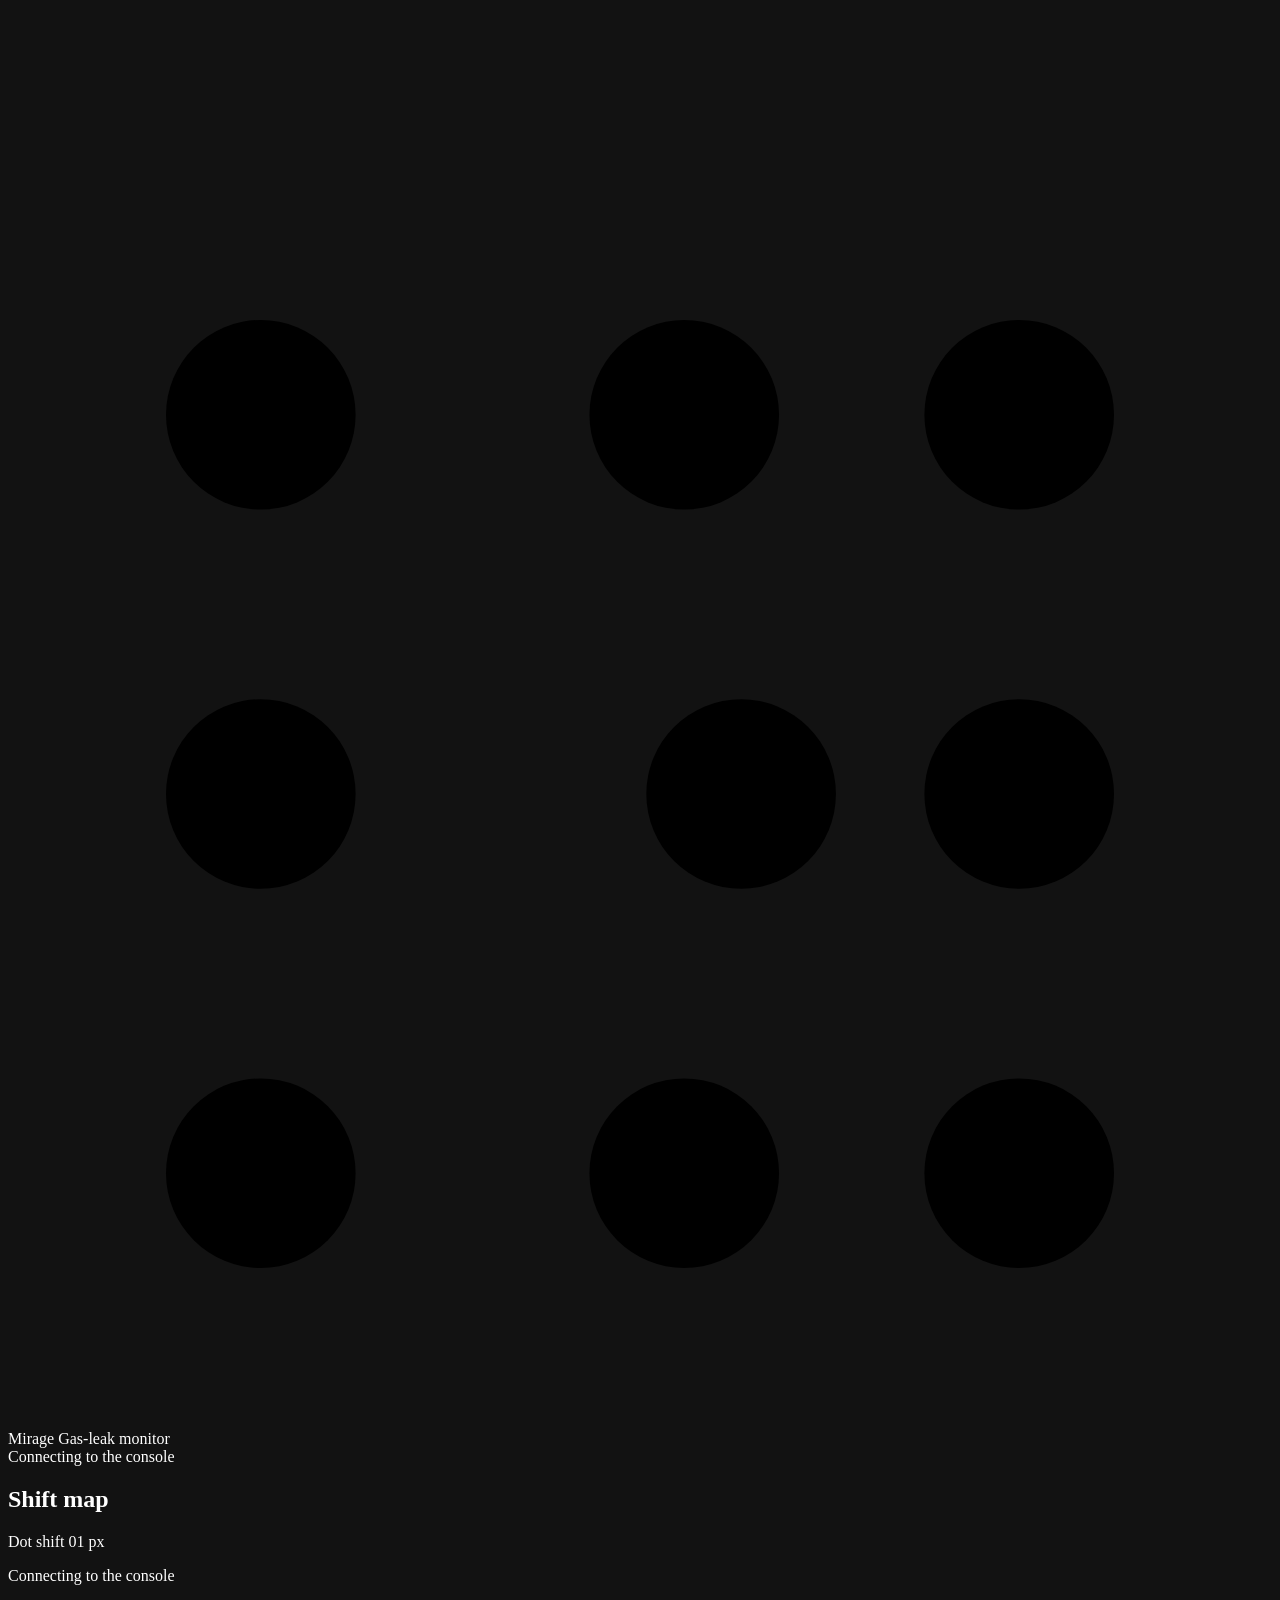
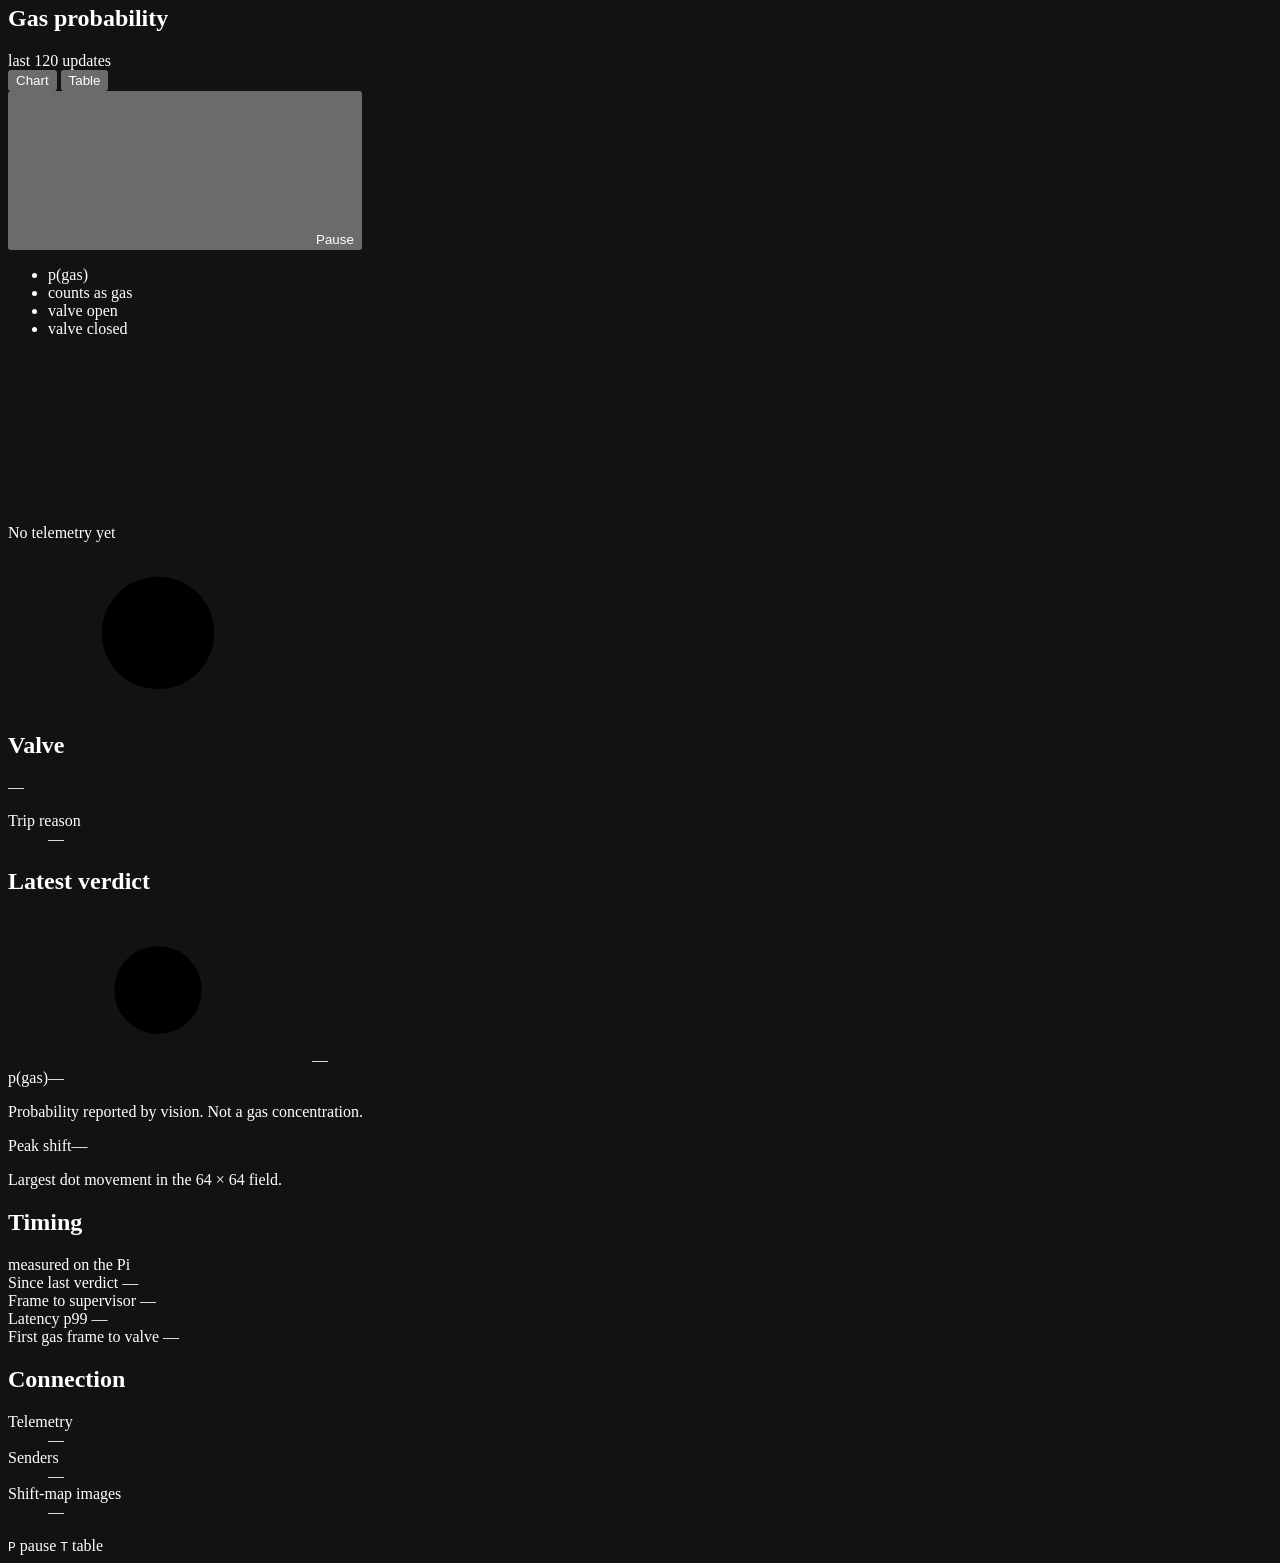
==== mirage-starter/mac/web/index.html @ af449a00 "Add a browser console for the Mac dashboard - mac/web_dashboard.py: reads UDP 5005/5006 exactly like" ====
<!doctype html>
<html lang="en">
<head>
<meta charset="utf-8">
<meta name="viewport" content="width=device-width, initial-scale=1">
<meta name="color-scheme" content="dark">
<title>Mirage</title>
<link rel="icon" id="favicon" href="data:image/svg+xml,%3Csvg xmlns='http://www.w3.org/2000/svg' viewBox='0 0 16 16'%3E%3Ccircle cx='8' cy='8' r='6' fill='%238c939c'/%3E%3C/svg%3E">
<link rel="stylesheet" href="/style.css">
</head>
<body data-link="connecting" data-tone="none" data-lost="0">

<svg class="symbols" aria-hidden="true" focusable="false">
  <symbol id="i-ok" viewBox="0 0 24 24"><circle cx="12" cy="12" r="9"/><path d="m8.2 12.4 2.6 2.6 5-5.4"/></symbol>
  <symbol id="i-alarm" viewBox="0 0 24 24"><path d="M8.3 3h7.4L21 8.3v7.4L15.7 21H8.3L3 15.7V8.3z"/><path d="M12 7.6v5.2"/><path d="M12 16.3v.2"/></symbol>
  <symbol id="i-warn" viewBox="0 0 24 24"><path d="M10.3 4.4a2 2 0 0 1 3.4 0l7.6 13.1a2 2 0 0 1-1.7 3H4.4a2 2 0 0 1-1.7-3z"/><path d="M12 9.4v4.3"/><path d="M12 17v.2"/></symbol>
  <symbol id="i-lock" viewBox="0 0 24 24"><rect x="5" y="10.5" width="14" height="10" rx="2"/><path d="M8.5 10.5V8a3.5 3.5 0 0 1 7 0v2.5"/></symbol>
  <symbol id="i-unknown" viewBox="0 0 24 24"><circle cx="12" cy="12" r="9"/><path d="M9.7 9.5a2.4 2.4 0 1 1 3.3 2.2c-.6.3-1 .8-1 1.5v.3"/><path d="M12 16.6v.2"/></symbol>
  <symbol id="i-none" viewBox="0 0 24 24"><circle cx="12" cy="12" r="9" stroke-dasharray="2.4 3.1"/></symbol>
  <symbol id="i-flask" viewBox="0 0 24 24"><path d="M9.5 3.5h5"/><path d="M10.5 3.5v6L5 18.6a1.3 1.3 0 0 0 1.1 1.9h11.8a1.3 1.3 0 0 0 1.1-1.9L13.5 9.5v-6"/><path d="M7.6 14.5h8.8"/></symbol>
  <symbol id="i-play" viewBox="0 0 24 24"><path d="M8 5.8v12.4a.8.8 0 0 0 1.2.7l9.6-6.2a.8.8 0 0 0 0-1.4L9.2 5.1a.8.8 0 0 0-1.2.7z"/></symbol>
  <symbol id="i-stop" viewBox="0 0 24 24"><rect x="6.5" y="6.5" width="11" height="11" rx="1.6"/></symbol>
  <symbol id="i-pause" viewBox="0 0 24 24"><path d="M9 6.5v11"/><path d="M15 6.5v11"/></symbol>
  <symbol id="i-copy" viewBox="0 0 24 24"><rect x="8.5" y="8.5" width="11" height="11" rx="2"/><path d="M15.5 8.5V6.2a1.7 1.7 0 0 0-1.7-1.7H6.2a1.7 1.7 0 0 0-1.7 1.7v7.6a1.7 1.7 0 0 0 1.7 1.7h2.3"/></symbol>
  <symbol id="c-clear" viewBox="0 0 24 24"><circle cx="12" cy="12" r="7"/></symbol>
  <symbol id="c-gas" viewBox="0 0 24 24"><path d="M12 4.5 19.5 12 12 19.5 4.5 12z"/></symbol>
  <symbol id="c-heat" viewBox="0 0 24 24"><path d="M12 5.5 19 18.5H5z"/></symbol>
  <symbol id="c-motion" viewBox="0 0 24 24"><path d="m6 7 5 5-5 5"/><path d="m13 7 5 5-5 5"/></symbol>
  <symbol id="c-unknown" viewBox="0 0 24 24"><circle cx="12" cy="12" r="7" stroke-dasharray="2.2 2.8"/></symbol>
</svg>

<header class="topbar">
  <div class="brand">
    <svg class="brand-mark" viewBox="0 0 20 20" aria-hidden="true">
      <circle cx="4" cy="4" r="1.5"/><circle cx="10.7" cy="4" r="1.5" class="shifted"/><circle cx="16" cy="4" r="1.5"/>
      <circle cx="4" cy="10" r="1.5"/><circle cx="11.6" cy="10" r="1.5" class="shifted"/><circle cx="16" cy="10" r="1.5"/>
      <circle cx="4" cy="16" r="1.5"/><circle cx="10.7" cy="16" r="1.5" class="shifted"/><circle cx="16" cy="16" r="1.5"/>
    </svg>
    <span class="brand-name">Mirage</span>
    <span class="brand-sub">Gas-leak monitor</span>
  </div>
  <div class="link">
    <span class="link-shape" aria-hidden="true"></span>
    <span class="link-label" id="link-label">Connecting to the console</span>
    <span class="link-meta" id="link-meta"></span>
  </div>
  <div class="topbar-actions">
    <span class="note" id="sim-note" role="status"></span>
    <button class="btn" id="sim-btn" type="button" hidden>
      <svg class="icon icon-fill" aria-hidden="true"><use href="#i-play"/></svg><span>Run simulator</span>
    </button>
  </div>
</header>

<div class="banner banner-sim" id="banner-sim" hidden>
  <svg class="icon" aria-hidden="true"><use href="#i-flask"/></svg>
  <strong>Simulated data</strong>
  <span id="banner-sim-text"></span>
</div>
<div class="banner banner-warn" id="banner-multi" role="alert" hidden>
  <svg class="icon" aria-hidden="true"><use href="#i-warn"/></svg>
  <strong id="banner-multi-title">Two senders</strong>
  <span id="banner-multi-text"></span>
</div>
<div class="banner banner-alarm" id="banner-lost" role="alert" hidden>
  <svg class="icon" aria-hidden="true"><use href="#i-alarm"/></svg>
  <strong>Console not responding</strong>
  <span>The page stopped getting updates, so every value below is frozen. Check the terminal running <code>web_dashboard.py</code>.</span>
</div>

<main class="layout" id="main">
  <section class="panel view" aria-labelledby="view-title">
    <header class="panel-head">
      <h2 id="view-title">Shift map</h2>
      <span class="meta" id="img-meta"></span>
      <div class="colorbar" role="img" aria-label="Color scale: black is no dot shift, pale yellow is 1 pixel of shift or more">
        <span class="colorbar-label">Dot shift</span>
        <span class="tick">0</span><span class="colorbar-ramp"></span><span class="tick">1 px</span>
      </div>
    </header>
    <div class="stage">
      <img id="thumb" alt="Shift map from the camera. Brightness shows how far the background dots moved; full brightness is 1 pixel." hidden>
      <div class="stage-empty" id="stage-empty">
        <p class="stage-empty-title" id="stage-empty-title">Connecting to the console</p>
        <p class="stage-empty-body" id="stage-empty-body"></p>
      </div>
      <div class="stage-tags">
        <span class="tag" data-tone="sim" id="tag-sim" hidden>Simulated</span>
        <span class="tag" data-tone="warn" id="tag-stale" hidden></span>
        <span class="tag" data-tone="accent" id="tag-paused" hidden>Paused</span>
      </div>
    </div>
  </section>

  <section class="panel history" aria-labelledby="history-title">
    <header class="panel-head">
      <h2 id="history-title">Gas probability</h2>
      <span class="meta" id="history-meta">last 120 updates</span>
      <div class="controls">
        <div class="segmented" role="group" aria-label="History view">
          <button type="button" data-view="chart" aria-pressed="true">Chart</button>
          <button type="button" data-view="table" aria-pressed="false">Table</button>
        </div>
        <button class="btn btn-sm" id="pause-btn" type="button" aria-pressed="false" aria-keyshortcuts="P">
          <svg class="icon" aria-hidden="true"><use href="#i-pause"/></svg><span>Pause</span>
        </button>
      </div>
    </header>
    <ul class="legend" id="legend" aria-label="Legend">
      <li><span class="key key-line"></span>p(gas)</li>
      <li><span class="key key-thresh"></span>counts as gas</li>
      <li><span class="key key-open"></span>valve open</li>
      <li><span class="key key-closed"></span>valve closed</li>
    </ul>
    <div class="chart-wrap" id="chart-wrap">
      <svg id="chart" role="img" tabindex="0" aria-label="No telemetry yet"></svg>
      <div class="tooltip" id="tooltip" hidden></div>
      <p class="chart-empty"><span id="chart-empty">No telemetry yet</span></p>
    </div>
    <div class="table-wrap" id="table-wrap" tabindex="0" hidden>
      <table>
        <caption class="sr-only">p(gas) and valve state for each telemetry update, newest first</caption>
        <thead><tr><th scope="col" id="table-time">Time</th><th scope="col">p(gas)</th><th scope="col">Valve</th></tr></thead>
        <tbody id="table-body"></tbody>
      </table>
    </div>
  </section>

  <div class="side">
    <section class="panel valve" id="valve" data-tone="none" aria-labelledby="valve-title">
      <div class="valve-main">
        <svg class="icon valve-icon" id="valve-icon" aria-hidden="true"><use href="#i-none"/></svg>
        <div class="valve-head">
          <h2 class="label" id="valve-title">Valve</h2>
          <p class="valve-word" id="valve-word">—</p>
        </div>
        <span class="tag" data-tone="warn" id="valve-tag" hidden>Last reported</span>
      </div>
      <p class="valve-line" id="valve-line"></p>
      <dl class="facts">
        <div><dt>Trip reason</dt><dd id="valve-reason">—</dd></div>
        <div id="reset-row" hidden>
          <dt>Reset on the Pi</dt>
          <dd class="reset-cmd"><code id="reset-cmd">./mirage_ctl reset</code>
            <button class="btn btn-sm btn-ghost" id="copy-btn" type="button" aria-label="Copy the reset command">
              <svg class="icon" aria-hidden="true"><use href="#i-copy"/></svg><span>Copy</span>
            </button>
          </dd>
        </div>
      </dl>
      <p class="hint" id="reset-hint" hidden></p>
    </section>

    <section class="panel verdict" id="verdict" aria-labelledby="verdict-title">
      <header class="panel-head">
        <h2 id="verdict-title">Latest verdict</h2>
        <span class="meta" id="verdict-meta"></span>
        <span class="tag" data-tone="warn" id="verdict-tag" hidden>Last reported</span>
      </header>
      <div class="verdict-body">
        <div class="class-row">
          <svg class="icon class-icon" id="class-icon" aria-hidden="true"><use href="#c-unknown"/></svg>
          <span class="class-name" id="class-name">—</span>
        </div>
        <div class="metric">
          <div class="metric-top"><span class="label">p(gas)</span><span class="value" id="pgas-value">—</span></div>
          <div class="meter" aria-hidden="true"><span class="meter-fill" id="pgas-fill"></span><span class="meter-mark" id="pgas-mark"></span></div>
          <p class="caption" id="pgas-caption">Probability reported by vision. Not a gas concentration.</p>
        </div>
        <div class="metric">
          <div class="metric-top"><span class="label">Peak shift</span><span class="value value-sm" id="peak-value">—</span></div>
          <p class="caption">Largest dot movement in the 64 × 64 field.</p>
        </div>
      </div>
    </section>

    <section class="panel timing" id="timing" aria-labelledby="timing-title">
      <header class="panel-head">
        <h2 id="timing-title">Timing</h2>
        <span class="meta">measured on the Pi</span>
        <span class="tag" data-tone="warn" id="timing-tag" hidden>Last reported</span>
      </header>
      <div class="stats">
        <div class="stat">
          <span class="label">Since last verdict</span>
          <span class="value" id="since-value">—</span>
          <span class="bar" aria-hidden="true"><span id="since-fill"></span></span>
          <span class="sub" id="since-sub"></span>
        </div>
        <div class="stat">
          <span class="label">Frame to supervisor</span>
          <span class="value" id="lat-value">—</span>
          <span class="sub" id="lat-sub"></span>
        </div>
        <div class="stat">
          <span class="label">Latency p99</span>
          <span class="value" id="p99-value">—</span>
          <span class="sub" id="p99-sub"></span>
        </div>
        <div class="stat">
          <span class="label">First gas frame to valve</span>
          <span class="value" id="d2t-value">—</span>
          <span class="sub" id="d2t-sub"></span>
        </div>
      </div>
    </section>

    <section class="panel link-panel" id="link-panel" aria-labelledby="link-title">
      <header class="panel-head">
        <h2 id="link-title">Connection</h2>
        <span class="meta" id="lp-meta"></span>
      </header>
      <dl class="facts">
        <div><dt>Telemetry</dt><dd id="lp-rate">—</dd></div>
        <div class="facts-top"><dt>Senders</dt><dd id="lp-senders">—</dd></div>
        <div><dt>Shift-map images</dt><dd id="lp-images">—</dd></div>
      </dl>
    </section>
  </div>
</main>

<footer class="statusline">
  <span id="foot-host"></span>
  <span id="foot-ports"></span>
  <span id="foot-packets"></span>
  <span class="grow"></span>
  <span id="foot-rules"></span>
  <span class="keys"><kbd>P</kbd> pause <kbd>T</kbd> table</span>
</footer>

<div class="sr-only" id="announcer" aria-live="assertive"></div>
<script src="/app.js"></script>
</body>
</html>
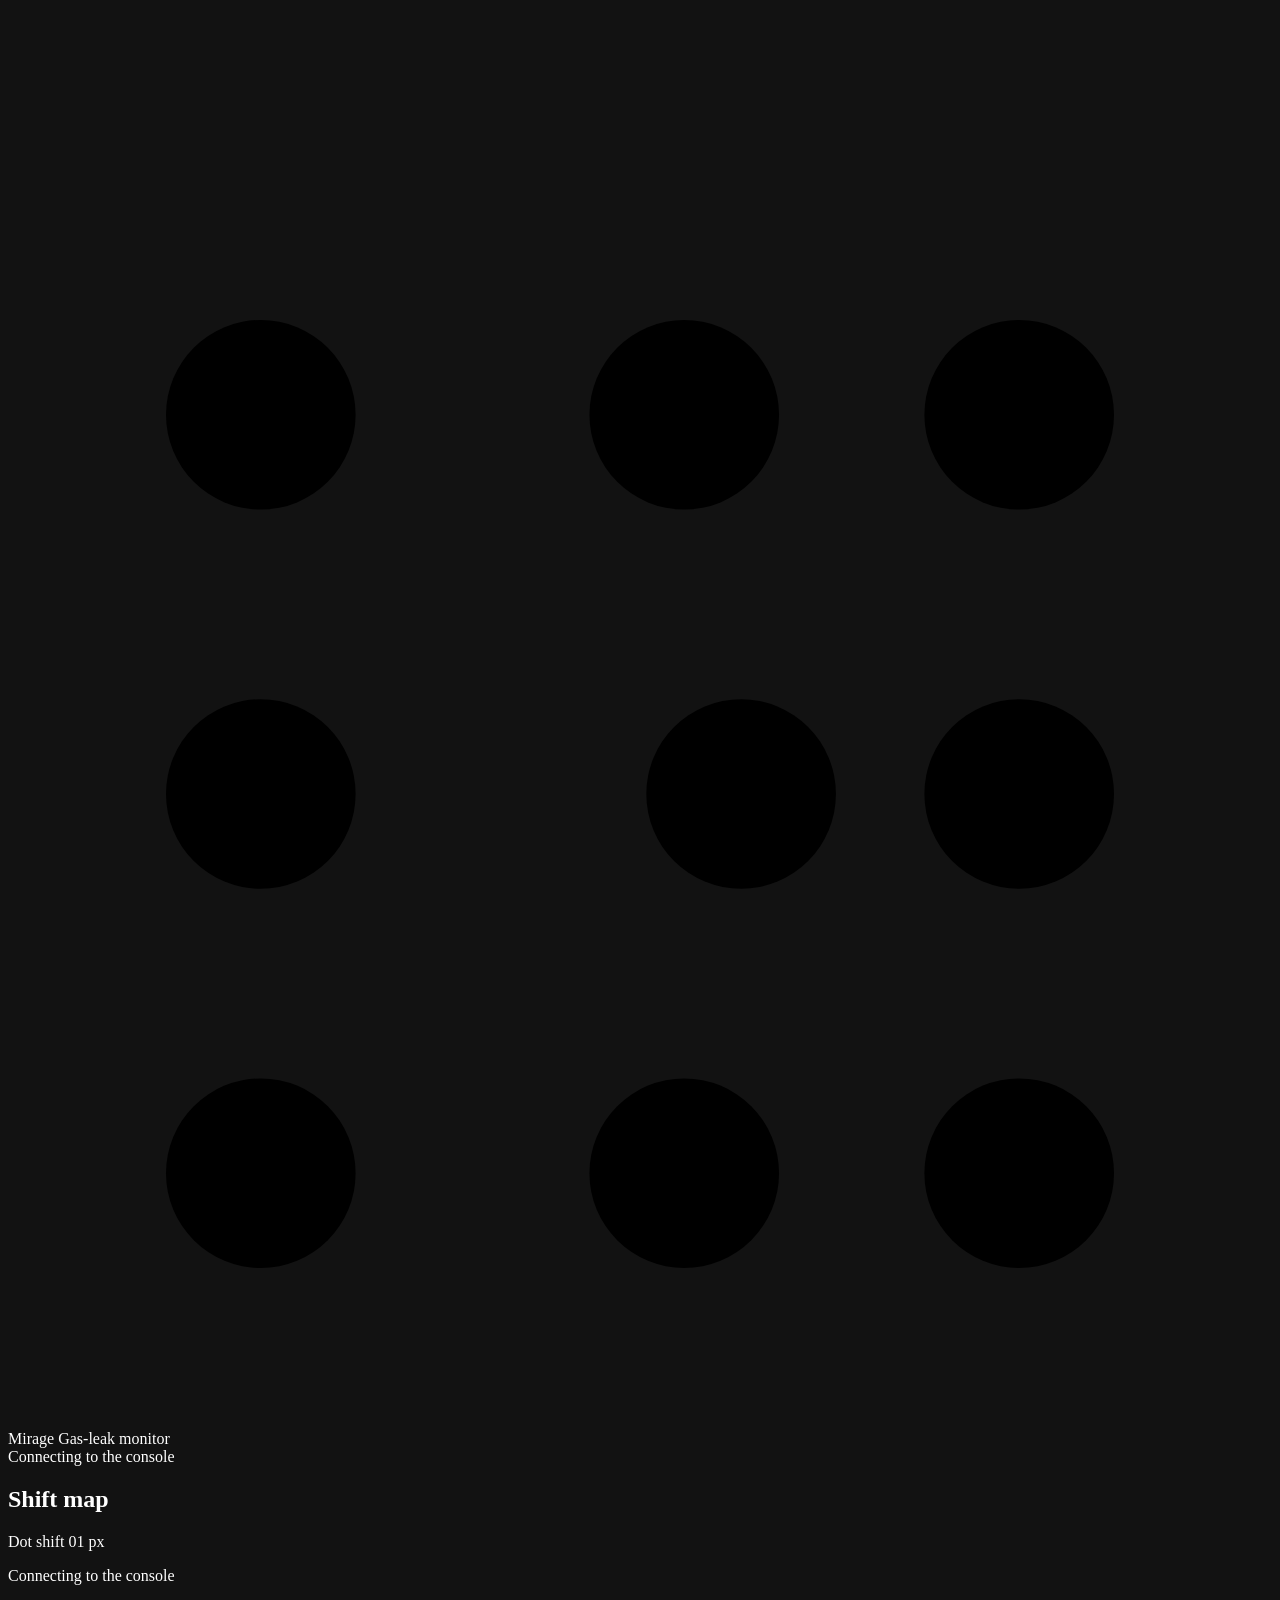
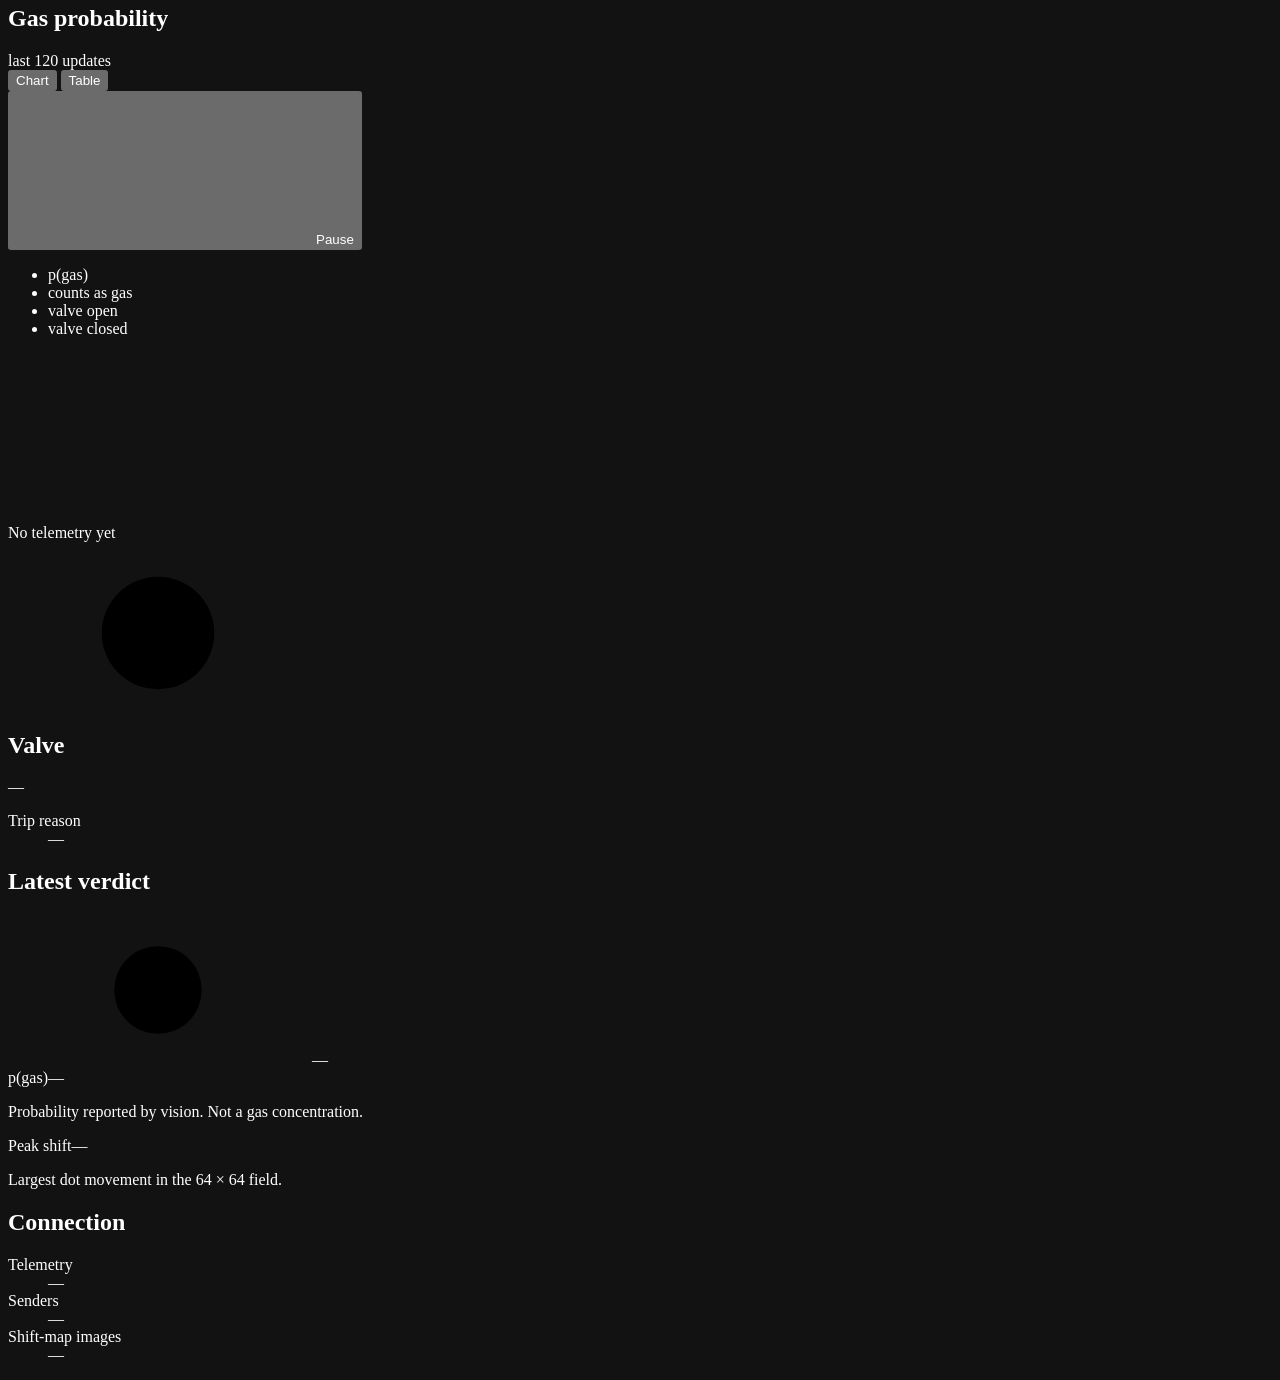
==== commit fdac518b: "Console: remove Timing, Run simulator and the status line The page is shown to judges, so keep it to" ====
--- a/mirage-starter/mac/web/index.html
+++ b/mirage-starter/mac/web/index.html
@@ -6,6 +6,9 @@
 <meta name="color-scheme" content="dark">
 <title>Mirage</title>
 <link rel="icon" id="favicon" href="data:image/svg+xml,%3Csvg xmlns='http://www.w3.org/2000/svg' viewBox='0 0 16 16'%3E%3Ccircle cx='8' cy='8' r='6' fill='%238c939c'/%3E%3C/svg%3E">
+<link rel="preconnect" href="https://fonts.googleapis.com">
+<link rel="preconnect" href="https://fonts.gstatic.com" crossorigin>
+<link rel="stylesheet" href="https://fonts.googleapis.com/css2?family=IBM+Plex+Mono:wght@400;500&family=IBM+Plex+Sans:wght@400;500;600&display=swap">
 <link rel="stylesheet" href="/style.css">
 </head>
 <body data-link="connecting" data-tone="none" data-lost="0">
@@ -46,9 +49,6 @@
   </div>
   <div class="topbar-actions">
     <span class="note" id="sim-note" role="status"></span>
-    <button class="btn" id="sim-btn" type="button" hidden>
-      <svg class="icon icon-fill" aria-hidden="true"><use href="#i-play"/></svg><span>Run simulator</span>
-    </button>
   </div>
 </header>
 
@@ -73,6 +73,10 @@
     <header class="panel-head">
       <h2 id="view-title">Shift map</h2>
       <span class="meta" id="img-meta"></span>
+      <button class="btn btn-sm" id="ref-btn" type="button" hidden
+              title="Clear the dot screen first: the next camera frame becomes the background the shifts are measured against">
+        <span>New reference frame</span>
+      </button>
       <div class="colorbar" role="img" aria-label="Color scale: black is no dot shift, pale yellow is 1 pixel of shift or more">
         <span class="colorbar-label">Dot shift</span>
         <span class="tick">0</span><span class="colorbar-ramp"></span><span class="tick">1 px</span>
@@ -80,6 +84,7 @@
     </header>
     <div class="stage">
       <img id="thumb" alt="Shift map from the camera. Brightness shows how far the background dots moved; full brightness is 1 pixel." hidden>
+      <img id="piview" alt="Live camera view of the dot screen region from the Pi, with the shift map glowing where the dots moved and the region boxed: green clear, red gas." hidden>
       <div class="stage-empty" id="stage-empty">
         <p class="stage-empty-title" id="stage-empty-title">Connecting to the console</p>
         <p class="stage-empty-body" id="stage-empty-body"></p>
@@ -145,6 +150,10 @@
             <button class="btn btn-sm btn-ghost" id="copy-btn" type="button" aria-label="Copy the reset command">
               <svg class="icon" aria-hidden="true"><use href="#i-copy"/></svg><span>Copy</span>
             </button>
+            <button class="btn btn-sm" id="open-btn" type="button" hidden
+                    title="Asks the supervisor to reopen the valve, like mirage_ctl reset. It refuses while gas is in view.">
+              <span>Open valve</span>
+            </button>
           </dd>
         </div>
       </dl>
@@ -170,37 +179,6 @@
         <div class="metric">
           <div class="metric-top"><span class="label">Peak shift</span><span class="value value-sm" id="peak-value">—</span></div>
           <p class="caption">Largest dot movement in the 64 × 64 field.</p>
-        </div>
-      </div>
-    </section>
-
-    <section class="panel timing" id="timing" aria-labelledby="timing-title">
-      <header class="panel-head">
-        <h2 id="timing-title">Timing</h2>
-        <span class="meta">measured on the Pi</span>
-        <span class="tag" data-tone="warn" id="timing-tag" hidden>Last reported</span>
-      </header>
-      <div class="stats">
-        <div class="stat">
-          <span class="label">Since last verdict</span>
-          <span class="value" id="since-value">—</span>
-          <span class="bar" aria-hidden="true"><span id="since-fill"></span></span>
-          <span class="sub" id="since-sub"></span>
-        </div>
-        <div class="stat">
-          <span class="label">Frame to supervisor</span>
-          <span class="value" id="lat-value">—</span>
-          <span class="sub" id="lat-sub"></span>
-        </div>
-        <div class="stat">
-          <span class="label">Latency p99</span>
-          <span class="value" id="p99-value">—</span>
-          <span class="sub" id="p99-sub"></span>
-        </div>
-        <div class="stat">
-          <span class="label">First gas frame to valve</span>
-          <span class="value" id="d2t-value">—</span>
-          <span class="sub" id="d2t-sub"></span>
         </div>
       </div>
     </section>
@@ -219,14 +197,6 @@
   </div>
 </main>
 
-<footer class="statusline">
-  <span id="foot-host"></span>
-  <span id="foot-ports"></span>
-  <span id="foot-packets"></span>
-  <span class="grow"></span>
-  <span id="foot-rules"></span>
-  <span class="keys"><kbd>P</kbd> pause <kbd>T</kbd> table</span>
-</footer>
 
 <div class="sr-only" id="announcer" aria-live="assertive"></div>
 <script src="/app.js"></script>
